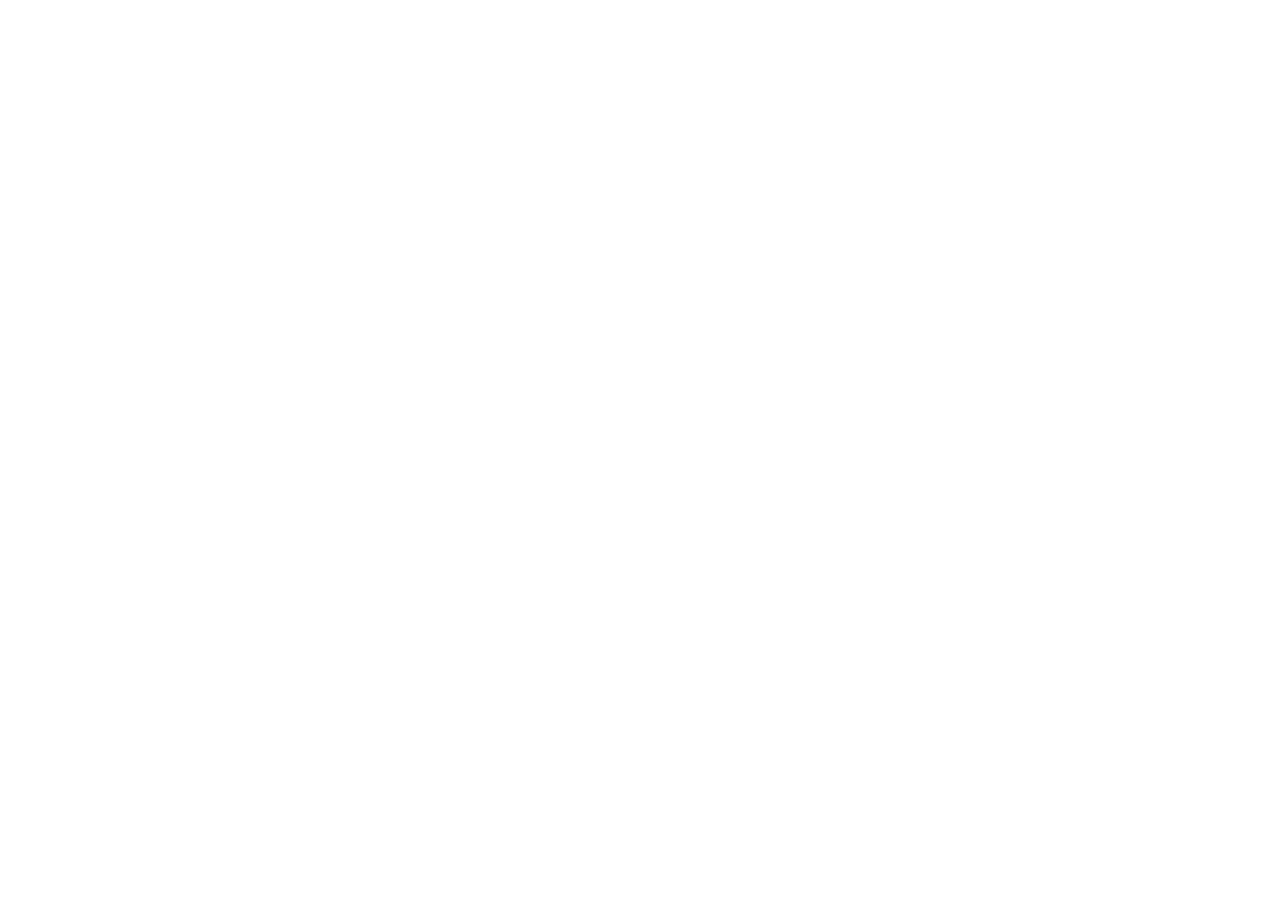
==== contatos.html @ 15bc0ca3 "f" ====
<!DOCTYPE html>
<html lang="en">
<head>
    <meta charset="UTF-8">
    <meta http-equiv="X-UA-Compatible" content="IE=edge">
    <meta name="viewport" content="width=device-width, initial-scale=1.0">
    <title>Document</title>
</head>
<body>
    
</body>
</html>
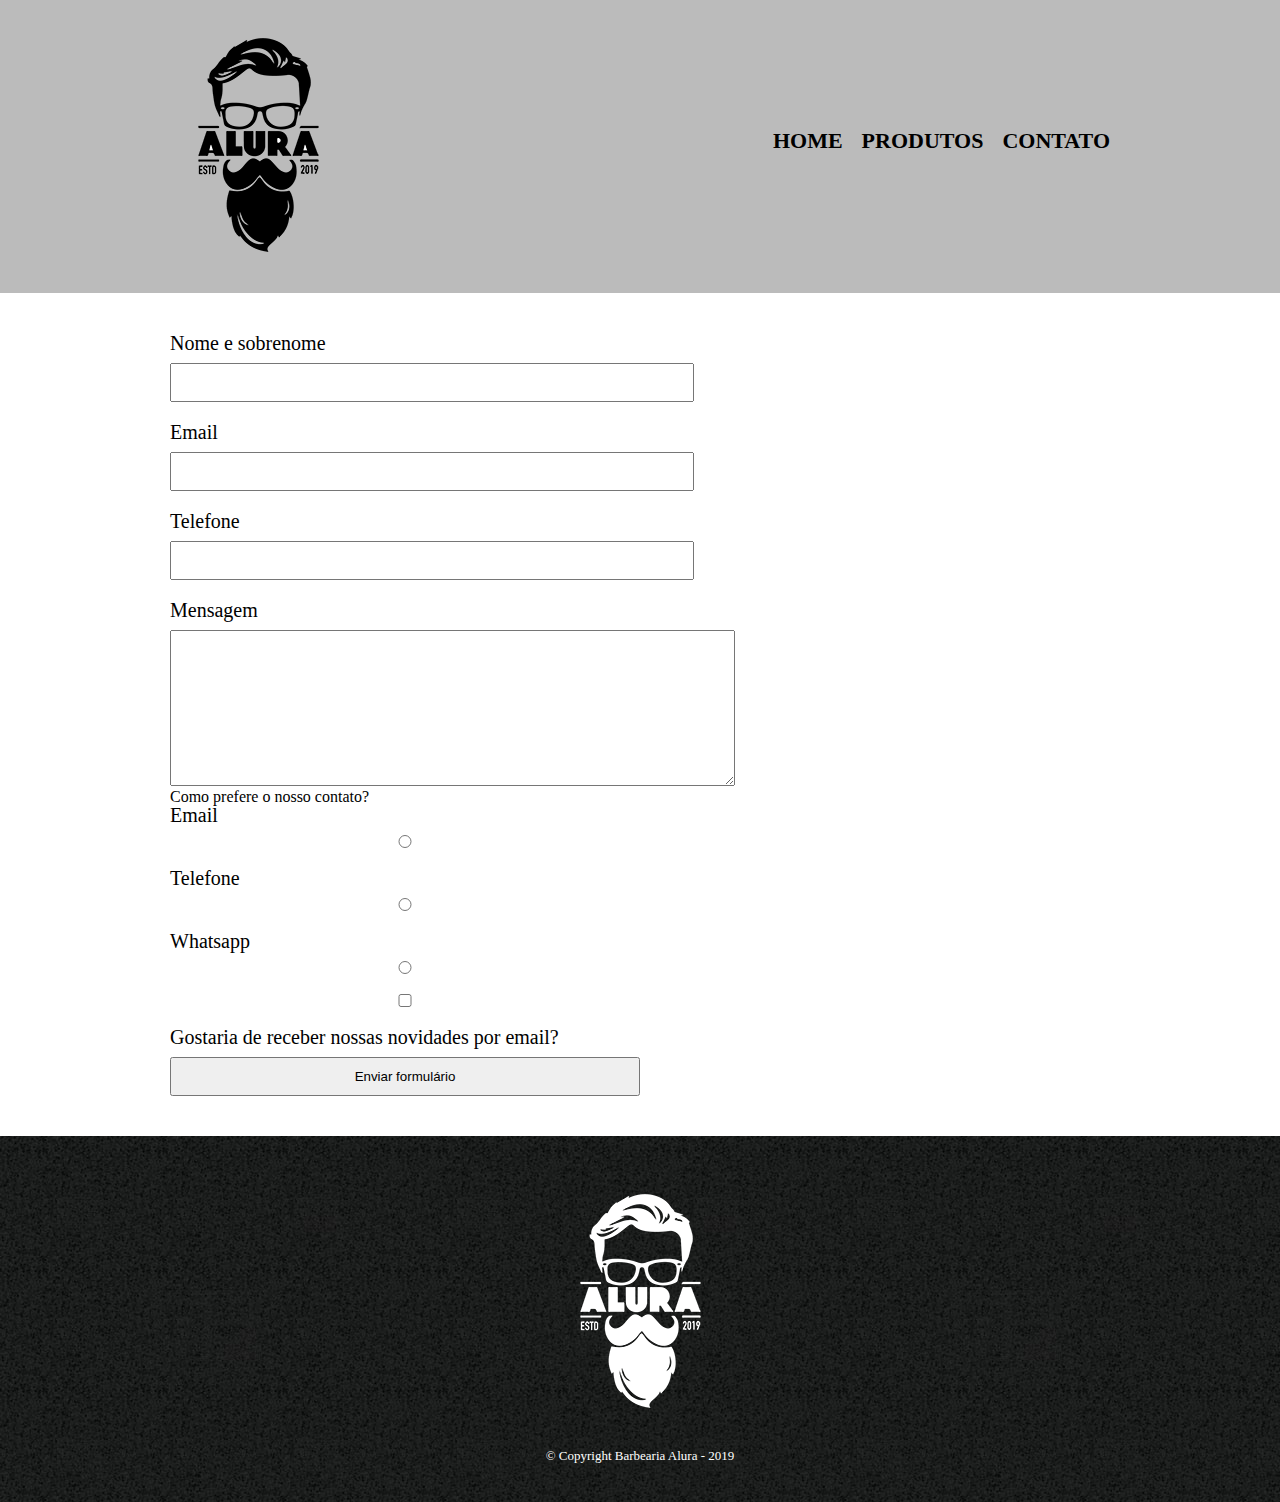
==== commit e3be6fa9: "f" ====
--- a/contatos.html
+++ b/contatos.html
@@ -1,12 +1,62 @@
 <!DOCTYPE html>
-<html lang="en">
+<html>
+
 <head>
     <meta charset="UTF-8">
-    <meta http-equiv="X-UA-Compatible" content="IE=edge">
-    <meta name="viewport" content="width=device-width, initial-scale=1.0">
-    <title>Document</title>
+    <title>Contato - Barbearia Alura</title>
+
+    <link rel="stylesheet" href="reset.css">
+    <link rel="stylesheet" href="style.css">
 </head>
+
 <body>
-    
+    <header>
+        <div class="caixa">
+            <h1><img src="imagens/logo.png"></h1>
+
+            <nav>
+                <ul>
+                    <li><a href="index.html">Home</a></li>
+                    <li><a href="produtos.html">Produtos</a></li>
+                    <li><a href="contato.html">Contato</a></li>
+                </ul>
+            </nav>
+        </div>
+    </header>
+    <main>
+        <form action="">
+            <label for="nomesobrenome">Nome e sobrenome</label>
+            <input type="text" id="nomesobrenome">
+
+            <label for="email">Email</label>
+            <input type="text" id="email">
+
+            <label for="telefone">Telefone</label>
+            <input type="text" id="telefone">
+
+            <label for="mensagem">Mensagem</label>
+            <textarea name="" id="mensagem" cols="68" rows="10"></textarea>
+
+            <div>
+                <p>Como prefere o nosso contato?</p>
+                <label for="radio-email">Email</label>
+                <input type="radio" name="contato" value="email" id="radio-email">
+                <label for="radio-telefone">Telefone</label>
+                <input type="radio" name="contato" value="telefone" id="radio-telefone">
+                <label for="radio-whatsapp">Whatsapp</label>
+                <input type="radio" name="contato" value="whatsapp" id="radio-whatsapp">
+            </div>
+
+            <label><input type="checkbox">Gostaria de receber nossas novidades por email?</label>
+
+            <input type="submit" value="Enviar formulário">
+        </form>
+    </main>
+
+    <footer>
+        <img src="imagens/logo-branco.png">
+        <p class="copyright">&copy; Copyright Barbearia Alura - 2019</p>
+    </footer>
 </body>
+
 </html>--- a/style.css
+++ b/style.css
@@ -0,0 +1,113 @@
+header {
+  background: #bbbbbb;
+  padding: 20px 0;
+}
+
+.caixa {
+  position: relative;
+  width: 940px;
+  margin: 0 auto;
+}
+
+nav {
+  position: absolute;
+  top: 110px;
+  right: 0;
+}
+
+nav li {
+  display: inline;
+  margin: 0 0 0 15px;
+}
+
+nav a {
+  text-transform: uppercase;
+  color: #000000;
+  font-weight: bold;
+  font-size: 22px;
+  text-decoration: none;
+}
+
+nav a:hover {
+  color: #c78c19;
+  text-decoration: underline;
+}
+
+.produtos {
+  width: 940px;
+  margin: 0 auto;
+  padding: 50px 0;
+}
+
+.produtos li {
+  display: inline-block;
+  text-align: center;
+  width: 30%;
+  vertical-align: top;
+  margin: 0 1.5%;
+  padding: 30px 20px;
+  box-sizing: border-box;
+  border: 2px solid #000000;
+  border-radius: 10px;
+}
+
+.produtos li:hover {
+  border-color: #c78c19;
+}
+
+.produtos li:active {
+  border-color: #088c19;
+}
+
+.produtos li:hover h2 {
+  font-size: 34px;
+}
+
+.produtos h2 {
+  font-size: 30px;
+  font-weight: bold;
+}
+
+.produto-descricao {
+  font-size: 18px;
+}
+
+.produto-preco {
+  font-size: 22px;
+  font-weight: bold;
+  margin-top: 10px;
+}
+
+footer {
+  text-align: center;
+  background: url("imagens/bg.jpg");
+  padding: 40px 0;
+}
+
+.copyright {
+  color: #ffffff;
+  font-size: 13px;
+  margin: 20px 0 0;
+}
+
+main {
+  width: 940px;
+  margin: 0 auto;
+}
+
+form {
+  margin: 40px 0;
+}
+
+form label {
+  display: block;
+  font-size: 20px;
+  margin: 0px 0px 10px 0px;
+}
+
+form input {
+  display: block;
+  margin: 0px 0px 20px 0px;
+  padding: 10px 25px;
+  width: 50%;
+}
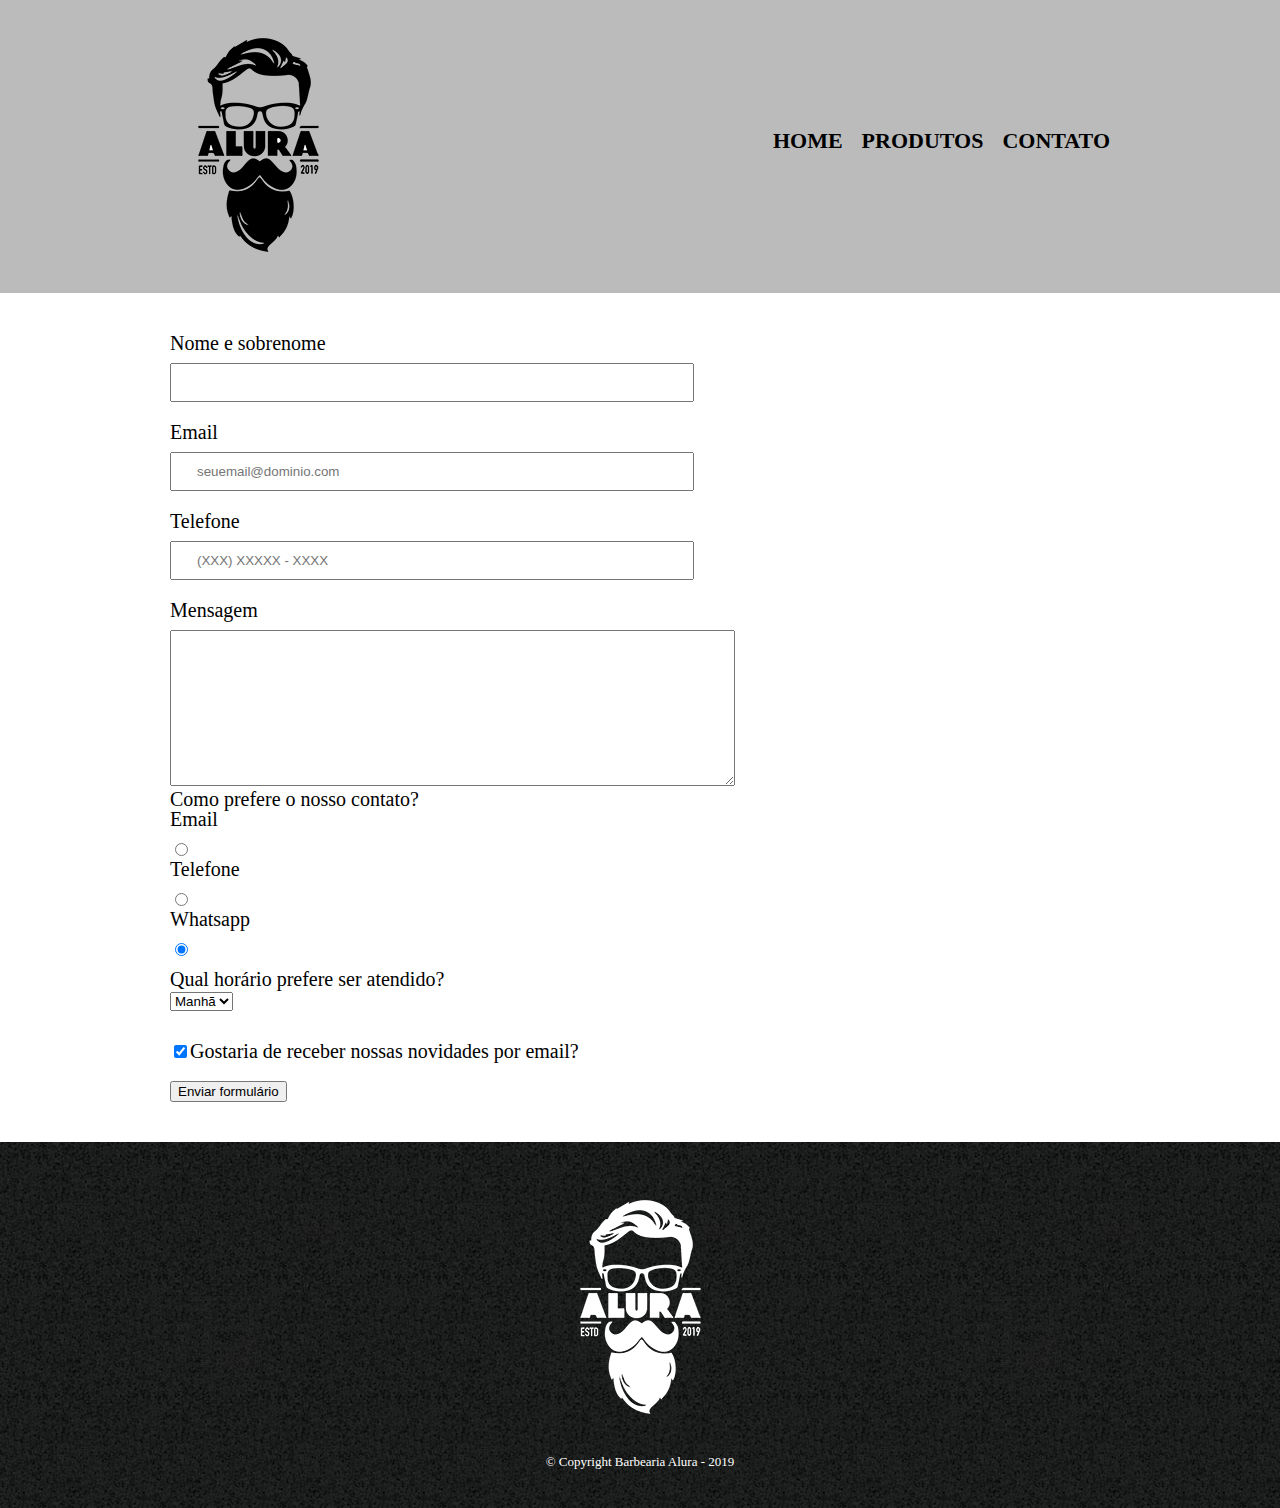
==== commit 40980236: "f" ====
--- a/contatos.html
+++ b/contatos.html
@@ -12,7 +12,7 @@
 <body>
     <header>
         <div class="caixa">
-            <h1><img src="imagens/logo.png"></h1>
+            <h1><img src="imagens/logo.png" alt="Logo da barbearia alura"></h1>
 
             <nav>
                 <ul>
@@ -26,35 +26,44 @@
     <main>
         <form action="">
             <label for="nomesobrenome">Nome e sobrenome</label>
-            <input type="text" id="nomesobrenome">
+            <input type="text" id="nomesobrenome" class="input-padrao" required>
 
             <label for="email">Email</label>
-            <input type="text" id="email">
+            <input type="email" id="email" class="input-padrao" required placeholder="seuemail@dominio.com">
 
             <label for="telefone">Telefone</label>
-            <input type="text" id="telefone">
+            <input type="tel" id="telefone" class="input-padrao" required placeholder="(XXX) XXXXX - XXXX">
 
             <label for="mensagem">Mensagem</label>
-            <textarea name="" id="mensagem" cols="68" rows="10"></textarea>
+            <textarea name="" id="mensagem" cols="68" rows="10" required></textarea>
 
-            <div>
-                <p>Como prefere o nosso contato?</p>
+            <fieldset>
+                <legend>Como prefere o nosso contato?</p>
                 <label for="radio-email">Email</label>
                 <input type="radio" name="contato" value="email" id="radio-email">
                 <label for="radio-telefone">Telefone</label>
                 <input type="radio" name="contato" value="telefone" id="radio-telefone">
                 <label for="radio-whatsapp">Whatsapp</label>
-                <input type="radio" name="contato" value="whatsapp" id="radio-whatsapp">
-            </div>
+                <input type="radio" name="contato" value="whatsapp" id="radio-whatsapp" checked>
+            </fieldset>
 
-            <label><input type="checkbox">Gostaria de receber nossas novidades por email?</label>
+            <fieldset>
+                <legend>Qual horário prefere ser atendido?</p>
+                <select name="" id="">
+                    <option value="">Manhã</option>
+                    <option value="">Tarde</option>
+                    <option value="">Noite</option>
+                </select>
+            </fieldset>
+
+            <label class="checkbox"><input type="checkbox" checked>Gostaria de receber nossas novidades por email?</label>
 
             <input type="submit" value="Enviar formulário">
         </form>
     </main>
 
     <footer>
-        <img src="imagens/logo-branco.png">
+        <img src="imagens/logo-branco.png" alt="Logo da barbearia alura">
         <p class="copyright">&copy; Copyright Barbearia Alura - 2019</p>
     </footer>
 </body>
--- a/style.css
+++ b/style.css
@@ -99,15 +99,19 @@
   margin: 40px 0;
 }
 
-form label {
+form label, form legend {
   display: block;
   font-size: 20px;
   margin: 0px 0px 10px 0px;
 }
 
-form input {
+.input-padrao{
   display: block;
   margin: 0px 0px 20px 0px;
   padding: 10px 25px;
   width: 50%;
 }
+
+.checkbox{
+  margin: 20px 0px;
+}
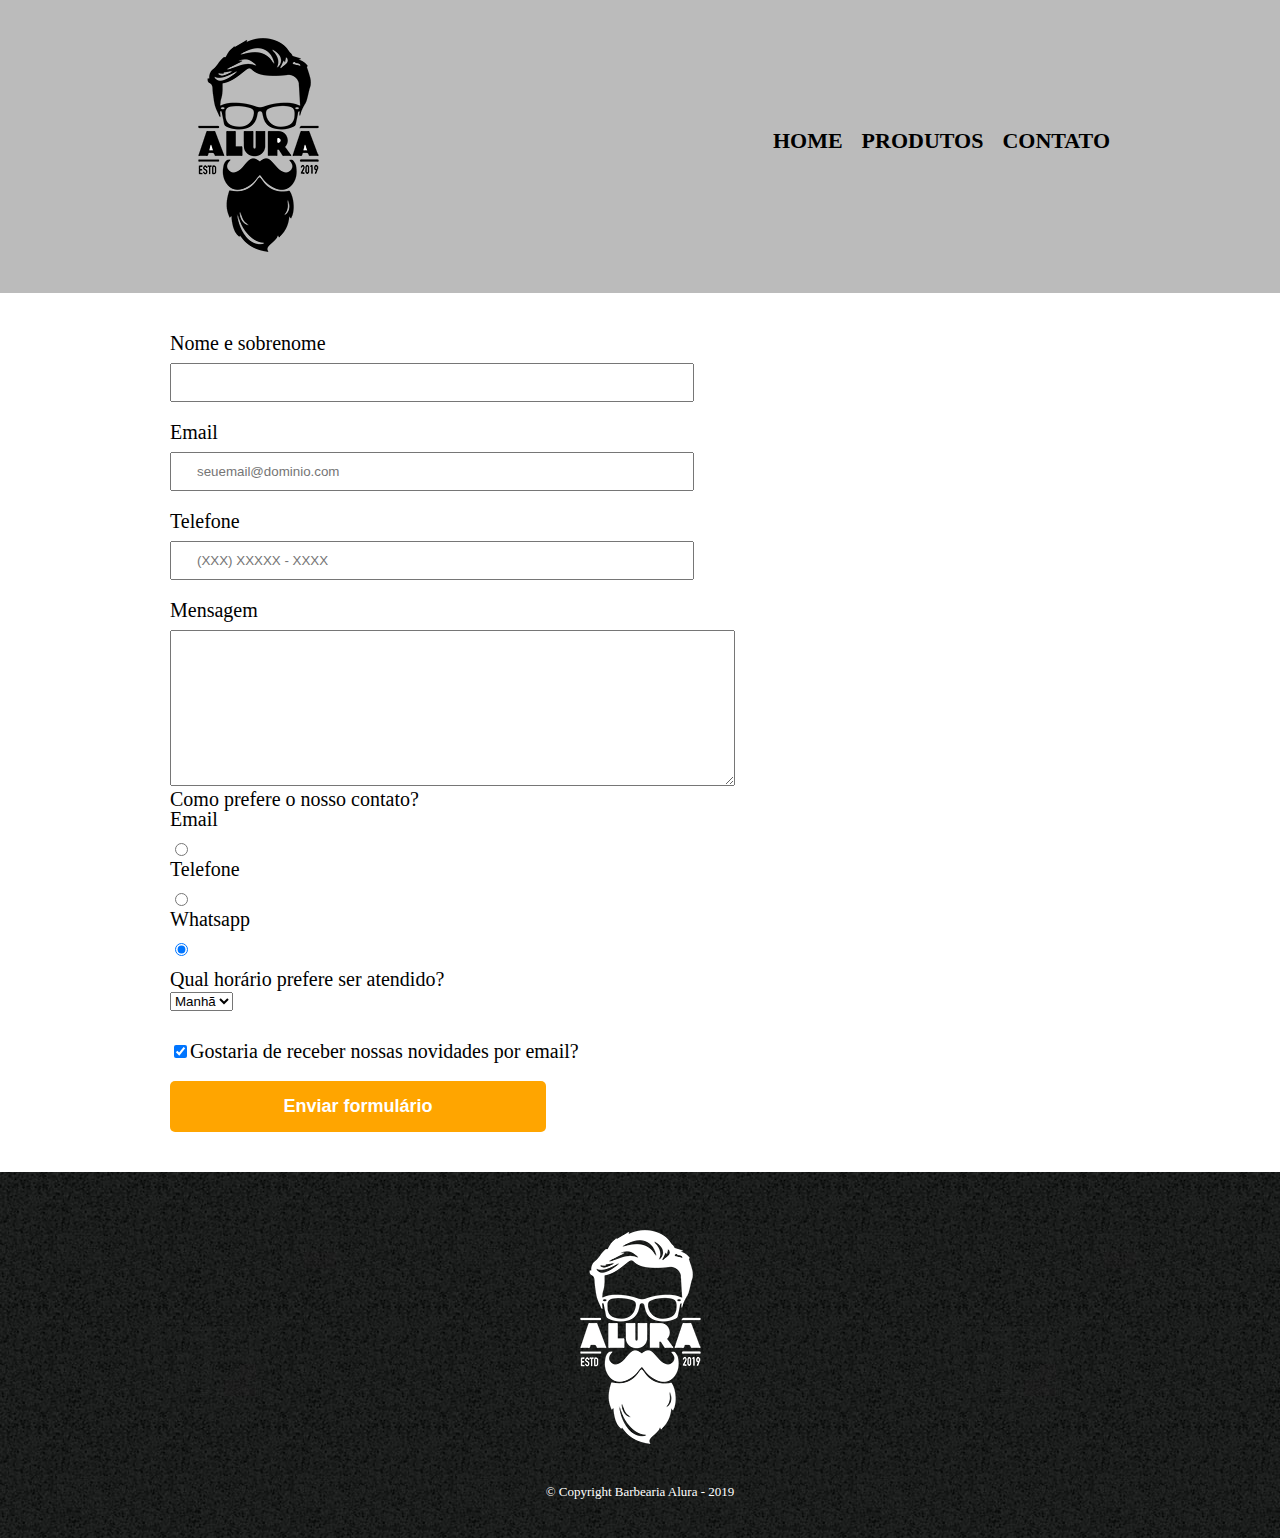
==== commit d469f3ab: "f" ====
--- a/contatos.html
+++ b/contatos.html
@@ -58,7 +58,7 @@
 
             <label class="checkbox"><input type="checkbox" checked>Gostaria de receber nossas novidades por email?</label>
 
-            <input type="submit" value="Enviar formulário">
+            <input type="submit" value="Enviar formulário" class="enviar">
         </form>
     </main>
 
--- a/style.css
+++ b/style.css
@@ -115,3 +115,21 @@
 .checkbox{
   margin: 20px 0px;
 }
+
+.enviar{
+  width:40%;
+  padding: 15px 0px;
+  background: orange;
+  color: white;
+  font-weight: bold;
+  font-size: 18px;
+  border: none;
+  border-radius: 5px;
+  transition: 1s all;
+  cursor: pointer;
+}
+
+.enviar:hover{
+  background: darkorange;
+  transform:scale(1.1);
+}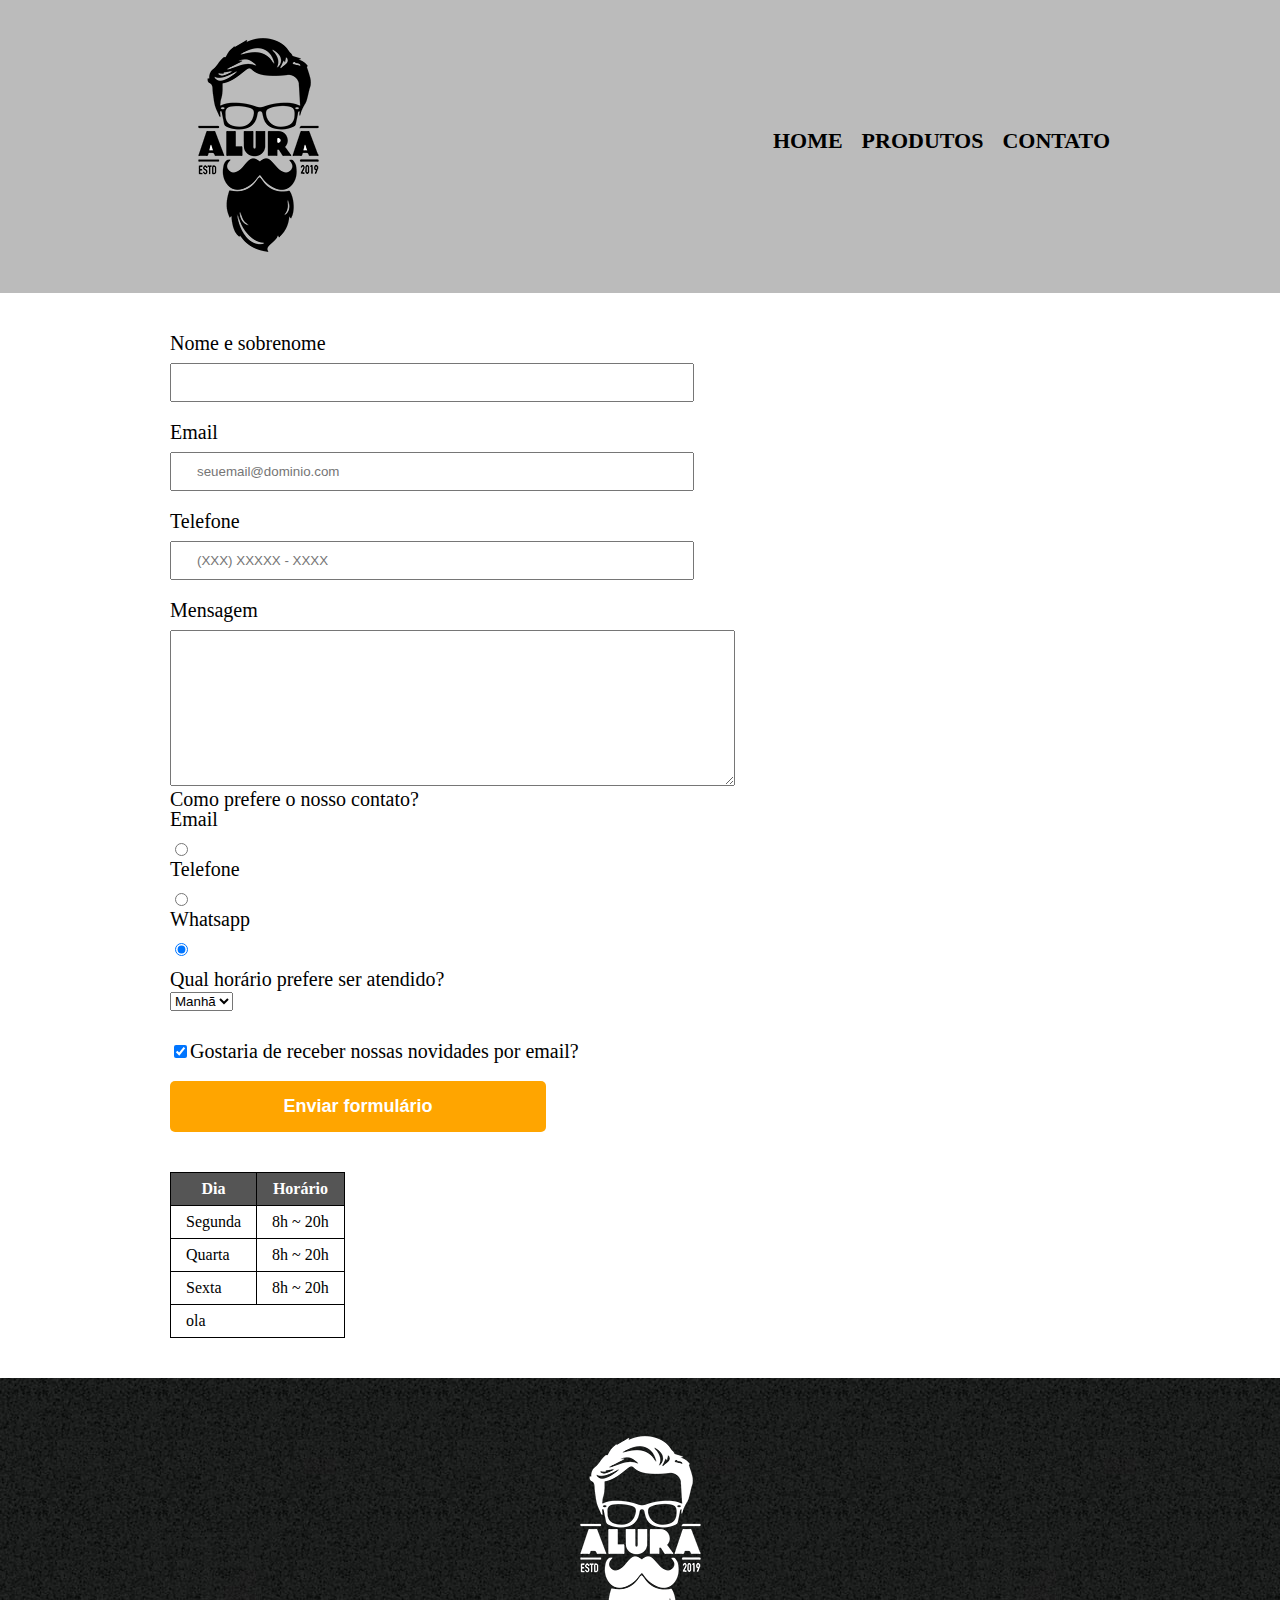
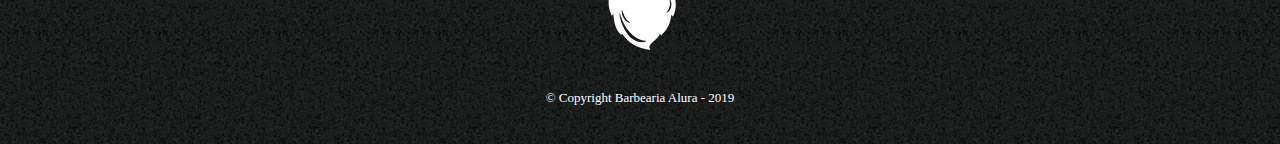
==== commit 054aab17: "f" ====
--- a/contatos.html
+++ b/contatos.html
@@ -39,27 +39,55 @@
 
             <fieldset>
                 <legend>Como prefere o nosso contato?</p>
-                <label for="radio-email">Email</label>
-                <input type="radio" name="contato" value="email" id="radio-email">
-                <label for="radio-telefone">Telefone</label>
-                <input type="radio" name="contato" value="telefone" id="radio-telefone">
-                <label for="radio-whatsapp">Whatsapp</label>
-                <input type="radio" name="contato" value="whatsapp" id="radio-whatsapp" checked>
+                    <label for="radio-email">Email</label>
+                    <input type="radio" name="contato" value="email" id="radio-email">
+                    <label for="radio-telefone">Telefone</label>
+                    <input type="radio" name="contato" value="telefone" id="radio-telefone">
+                    <label for="radio-whatsapp">Whatsapp</label>
+                    <input type="radio" name="contato" value="whatsapp" id="radio-whatsapp" checked>
             </fieldset>
 
             <fieldset>
                 <legend>Qual horário prefere ser atendido?</p>
-                <select name="" id="">
-                    <option value="">Manhã</option>
-                    <option value="">Tarde</option>
-                    <option value="">Noite</option>
-                </select>
+                    <select name="" id="">
+                        <option value="">Manhã</option>
+                        <option value="">Tarde</option>
+                        <option value="">Noite</option>
+                    </select>
             </fieldset>
 
-            <label class="checkbox"><input type="checkbox" checked>Gostaria de receber nossas novidades por email?</label>
+            <label class="checkbox"><input type="checkbox" checked>Gostaria de receber nossas novidades por
+                email?</label>
 
             <input type="submit" value="Enviar formulário" class="enviar">
         </form>
+
+        <table>
+            <thead>
+                <th>Dia</th>
+                <th>Horário</th>
+            </thead>
+
+            <tbody>
+
+                <tr>
+                    <td>Segunda</td>
+                    <td>8h ~ 20h</td>
+                </tr>
+                <tr>
+                    <td>Quarta</td>
+                    <td>8h ~ 20h</td>
+                </tr>
+                <tr>
+                    <td>Sexta</td>
+                    <td>8h ~ 20h</td>
+                </tr>
+
+                <tr>
+                    <td colspan="2">ola</td>
+                </tr>
+            </tbody>
+        </table>
     </main>
 
     <footer>
--- a/style.css
+++ b/style.css
@@ -132,4 +132,19 @@
 .enviar:hover{
   background: darkorange;
   transform:scale(1.1);
+}
+
+table {
+  margin: 20px 0px 40px;
+}
+
+thead {
+  background: #555555;
+  color: #ffffff;
+  font-weight: bold;
+}
+
+td, th {
+  border: 1px solid #000000;
+  padding: 8px 15px;
 }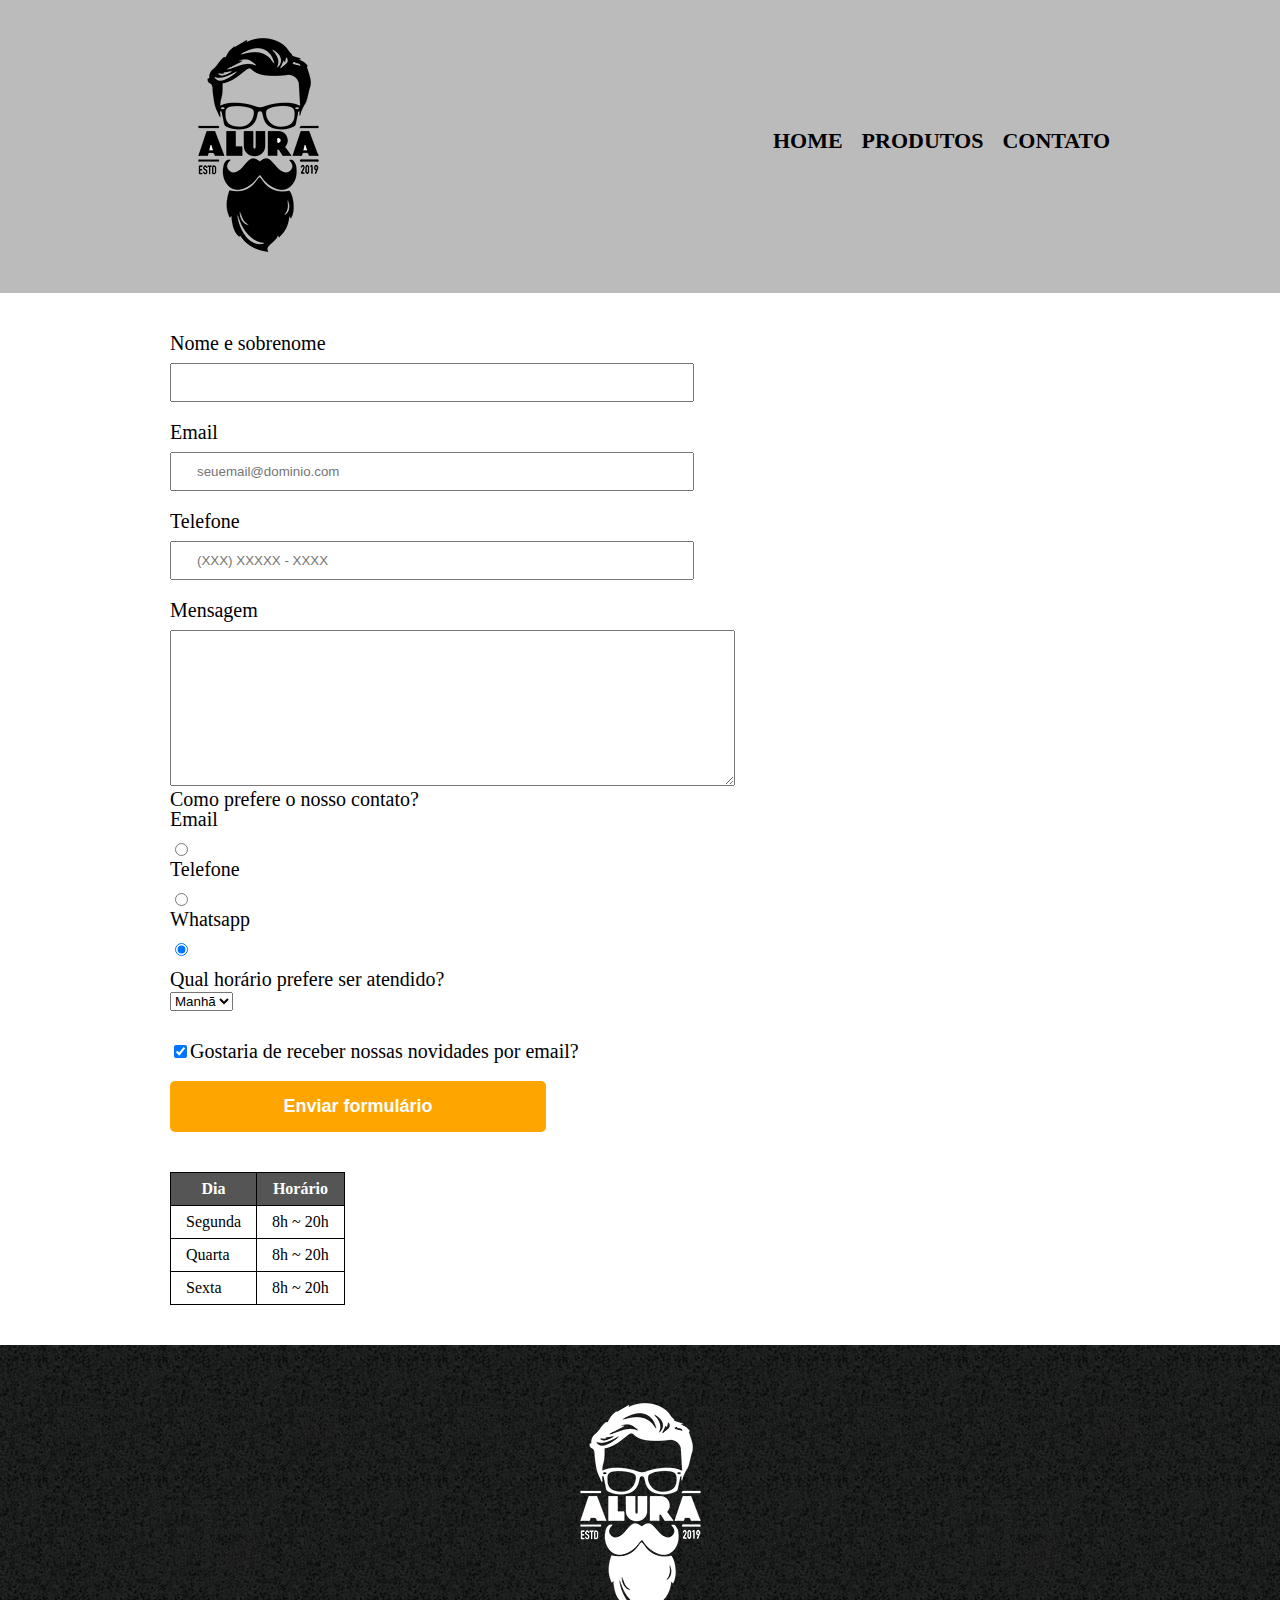
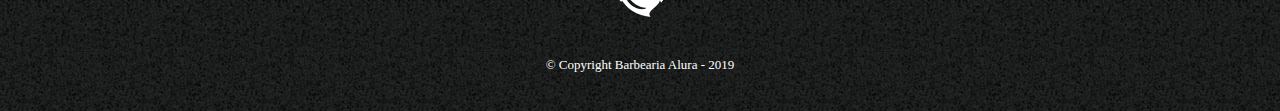
==== commit f1594d18: "f" ====
--- a/contatos.html
+++ b/contatos.html
@@ -83,9 +83,6 @@
                     <td>8h ~ 20h</td>
                 </tr>
 
-                <tr>
-                    <td colspan="2">ola</td>
-                </tr>
             </tbody>
         </table>
     </main>
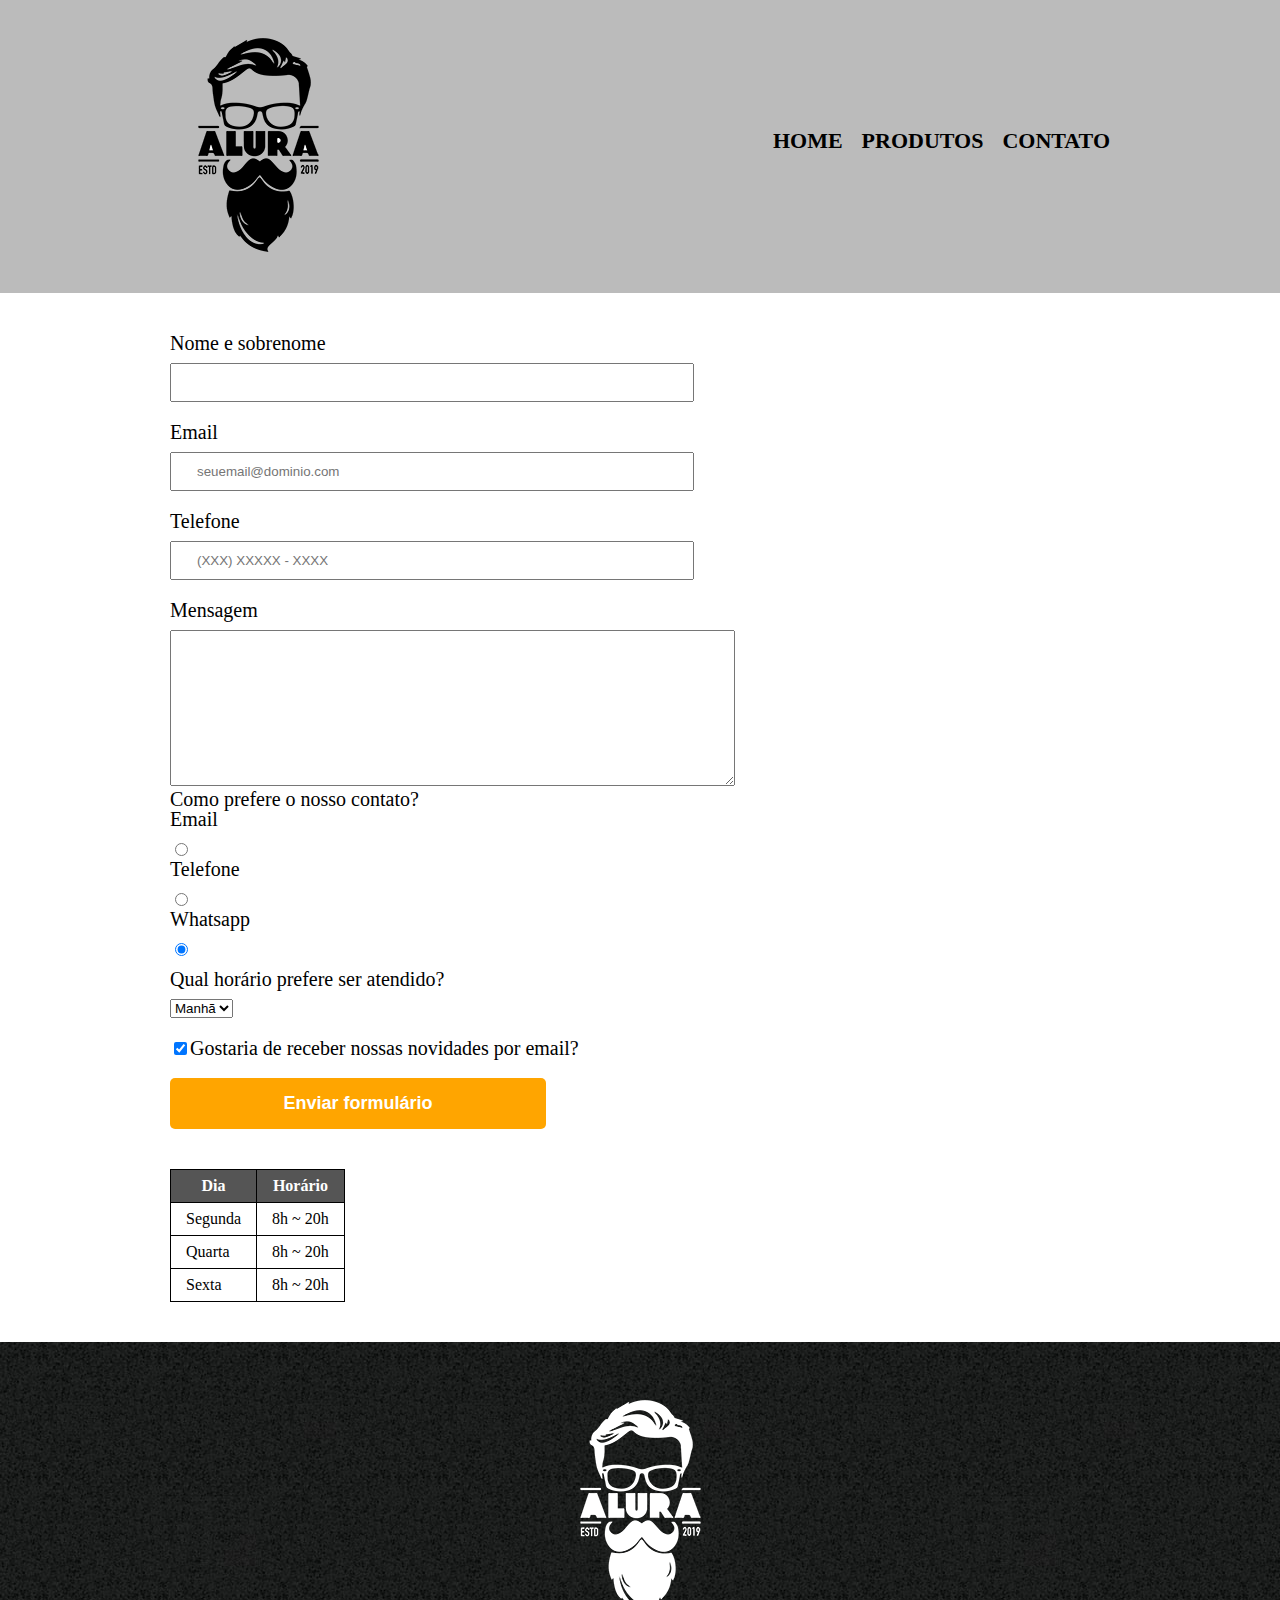
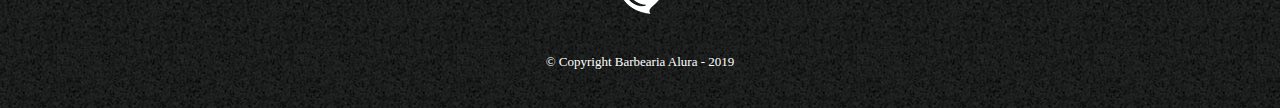
==== commit d55d5213: "Update contatos.html" ====
--- a/contatos.html
+++ b/contatos.html
@@ -48,7 +48,7 @@
             </fieldset>
 
             <fieldset>
-                <legend>Qual horário prefere ser atendido?</p>
+                <legend>Qual horário prefere ser atendido?</legend>
                     <select name="" id="">
                         <option value="">Manhã</option>
                         <option value="">Tarde</option>
